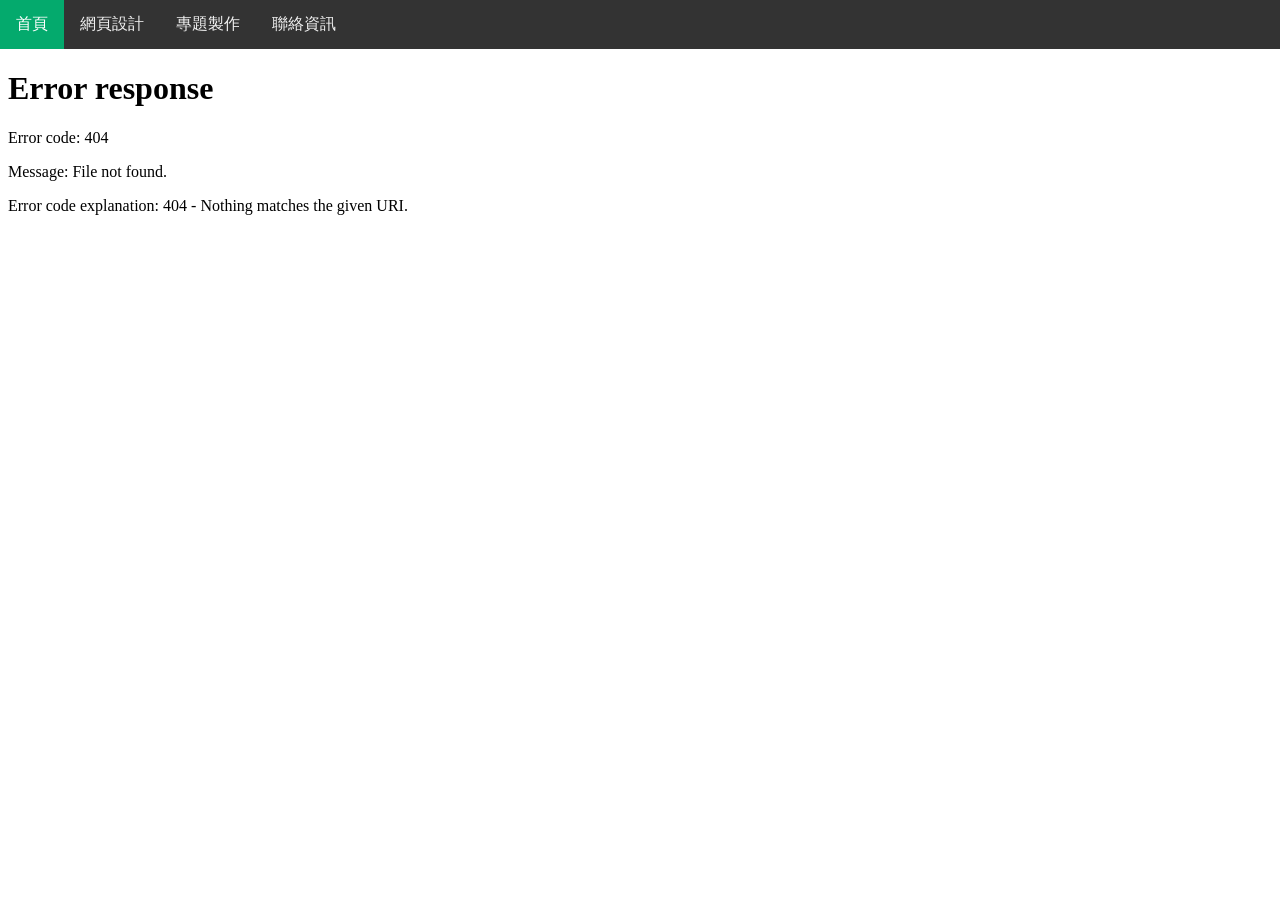
==== index.html @ 91c2b838 "Add files via upload" ====
<!-- index.html -->
<!DOCTYPE html>
<html>
<head>
  <meta charset="UTF-8">
  <title>Top Navigation 範例</title>
  <style>
    body { margin: 0; font-family: Arial; }
    .navbar {
      overflow: hidden;
      background-color: #333;
    }
    .navbar a {
      float: left;
      display: block;
      color: #f2f2f2;
      text-align: center;
      padding: 14px 16px;
      text-decoration: none;
    }
    .navbar a:hover {
      background-color: #ddd;
      color: black;
    }
    .navbar a.active {
      background-color: #04AA6D;
      color: white;
    }
    iframe {
      width: 100%;
      height: 600px;
      border: none;
    }
    
  </style>
</head>
<body>

<div class="navbar">
  <a href="1.html" target="contentFrame" class="active">首頁</a>
  <a href="webdesign.html" target="contentFrame">網頁設計</a>
  <a href="project.html" target="contentFrame">專題製作</a>
  <a href="contact.html" target="contentFrame">聯絡資訊</a>
</div>

<iframe name="contentFrame" src="home.html"></iframe>

</body>
</html>
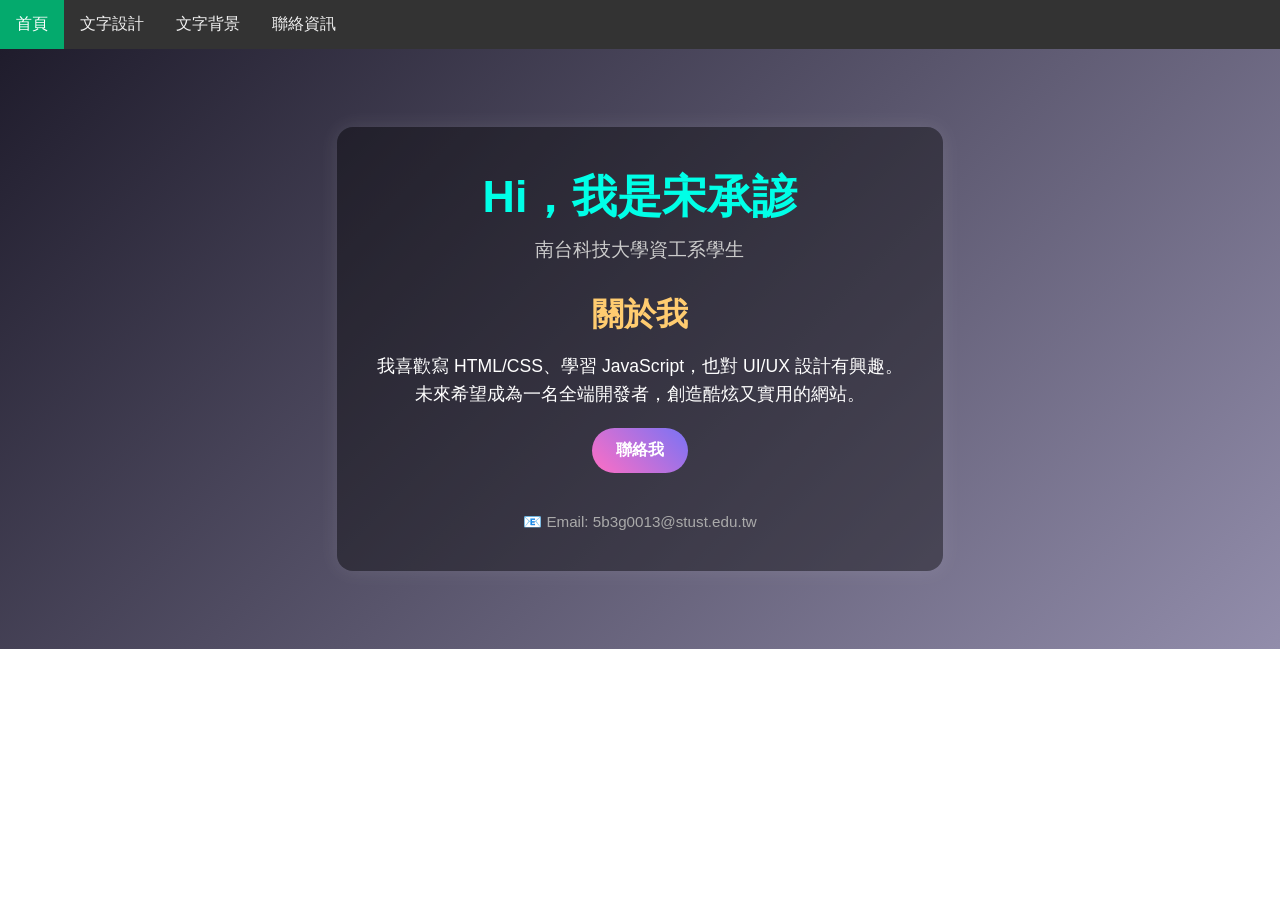
==== commit e448c2ed: "Add files via upload" ====
--- a/index.html
+++ b/index.html
@@ -37,13 +37,27 @@
 <body>
 
 <div class="navbar">
-  <a href="1.html" target="contentFrame" class="active">首頁</a>
-  <a href="webdesign.html" target="contentFrame">網頁設計</a>
-  <a href="project.html" target="contentFrame">專題製作</a>
+  <a href="home.html" target="contentFrame" class="active">首頁</a>
+  <a href="apple.html" target="contentFrame">文字設計</a>
+  <a href="clip-text.html" target="contentFrame">文字背景</a>
   <a href="contact.html" target="contentFrame">聯絡資訊</a>
 </div>
 
 <iframe name="contentFrame" src="home.html"></iframe>
 
+<script>
+  // 抓所有導覽按鈕
+  const navLinks = document.querySelectorAll('.navbar a');
+
+  navLinks.forEach(link => {
+    link.addEventListener('click', function() {
+      // 移除所有 active
+      navLinks.forEach(l => l.classList.remove('active'));
+      // 將目前點擊的這個加上 active
+      this.classList.add('active');
+    });
+  });
+</script>
 </body>
+
 </html>
